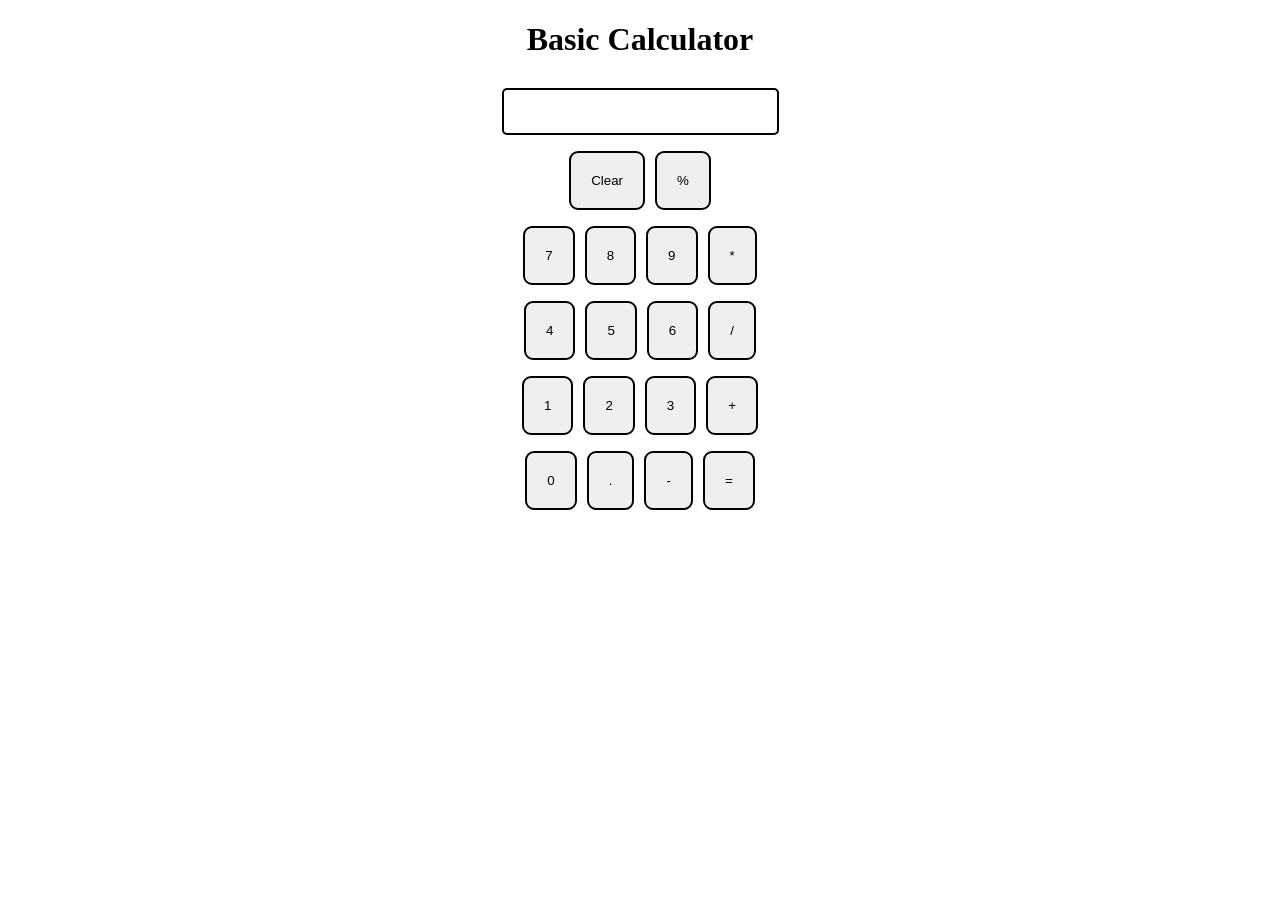
==== calculator/calcy.html @ 0f57d242 "Add basic calculator" ====
<!DOCTYPE html>
<html lang="en">
<head>
    <meta charset="UTF-8">
    <meta name="viewport" content="width=device-width, initial-scale=1.0">
    <title>Calculator</title>
    <style>
        .row{
            padding: 8px 0px;
        }

        .button{
            padding: 20px;
            margin: 0px 3px;
            border: 2px solid black;
            border-radius: 9px;
            cursor: pointer;
        }
    </style>
</head>
<body>
    <h1 style="text-align: center;">Basic Calculator </h1>
    <div class="container" style="display: flex; align-items: center; flex-direction: column;">
        <div class="row">
            <input type="text" class="input" style="margin: 0px; padding: 10px;font-size: 20px;border: 2px solid black; border-radius: 5px;">
        </div>
     
        <div class="row">
            <button class="button">Clear</button>
            <button class="button">%</button>
        </div>
        <div class="row">
            <button class="button">7</button>
            <button class="button">8</button>
             <button class="button">9</button>
            <button class="button">*</button>
        </div>

         <div class="row">
            <button class="button">4</button>
            <button class="button">5</button>
             <button class="button">6</button>
            <button class="button">/</button>
        </div>

         <div class="row">
            <button class="button">1</button>
            <button class="button">2</button>
             <button class="button">3</button>
            <button class="button">+</button>
        </div>
         <div class="row">
            <button class="button">0</button>
            <button class="button">.</button>
             <button class="button">-</button>
            <button class="button">=</button>
        </div>
       
    </div>
    
</body>
</html>
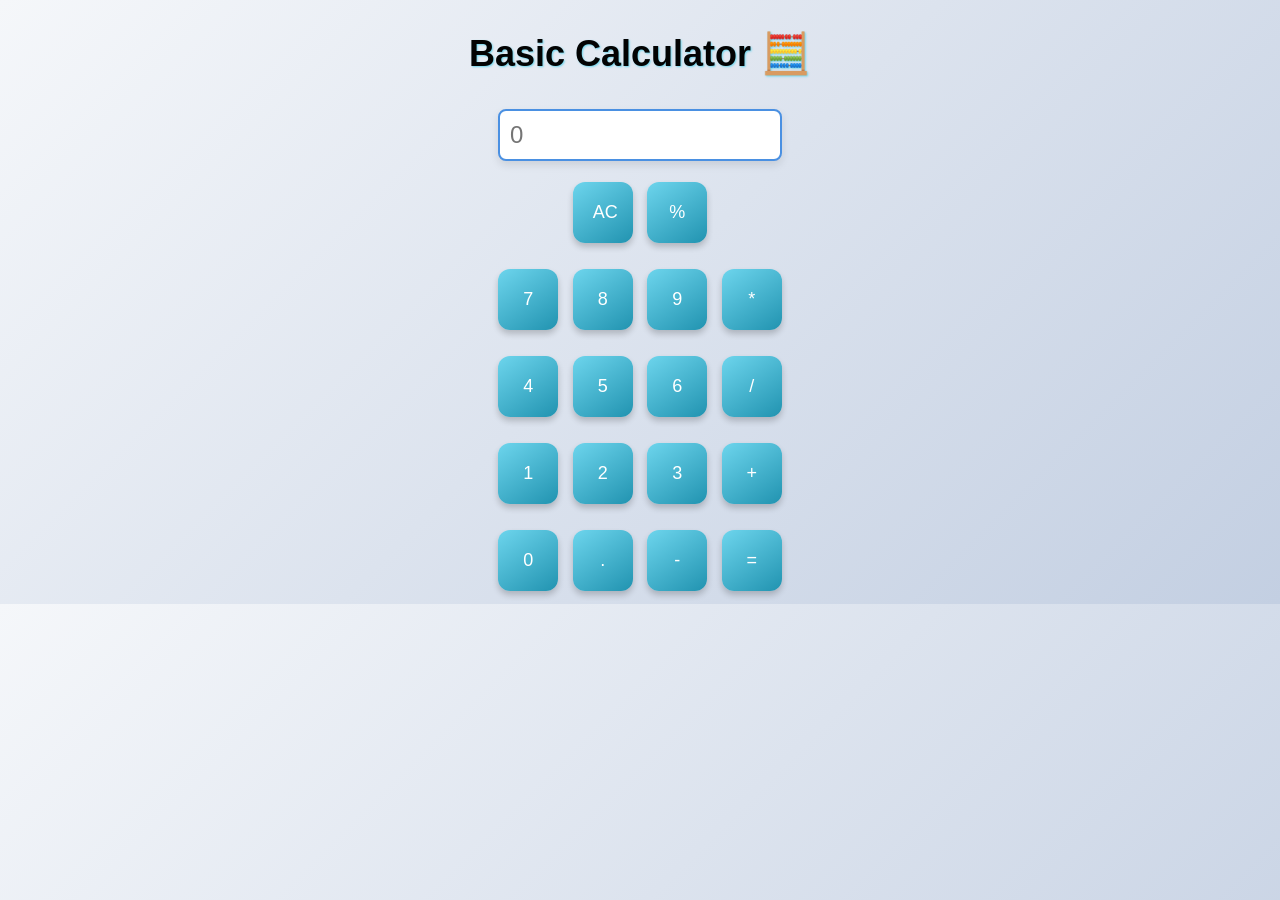
==== commit 0014d9e7: "Improve calculator layout" ====
--- a/calculator/calcy.html
+++ b/calculator/calcy.html
@@ -3,60 +3,116 @@
 <head>
     <meta charset="UTF-8">
     <meta name="viewport" content="width=device-width, initial-scale=1.0">
-    <title>Calculator</title>
+    <title>Colorful Calculator</title>
     <style>
-        .row{
+        body {
+            background: linear-gradient(135deg, #f5f7fa, #c3cfe2);
+            font-family: 'Segoe UI', Tahoma, Geneva, Verdana, sans-serif;
+            margin: 0;
+            padding: 0;
+        }
+
+        h1 {
+            text-align: center;
+            font-size: 36px;
+            font-weight: bold;
+            color: #030303;
+            text-shadow: 1px 1px 2px #6dd5ed;
+            margin-top: 30px;
+            display: flex;
+            justify-content: center;
+            align-items: center;
+            gap: 10px;
+        }
+
+        .container {
+            display: flex;
+            align-items: center;
+            flex-direction: column;
+            margin-top: 20px;
+        }
+
+        .row {
             padding: 8px 0px;
         }
 
-        .button{
+        .input {
+            margin: 0px;
+            padding: 10px;
+            font-size: 24px;
+            border: 2px solid #4a90e2;
+            border-radius: 8px;
+            width: 260px;
+            background-color: #fff;
+            color: #333;
+            box-shadow: 0 4px 8px rgba(0,0,0,0.1);
+        }
+
+        .button {
             padding: 20px;
-            margin: 0px 3px;
-            border: 2px solid black;
-            border-radius: 9px;
+            margin: 5px;
+            border: none;
+            border-radius: 12px;
             cursor: pointer;
+            font-size: 18px;
+            width: 60px;
+            background: linear-gradient(145deg, #6dd5ed, #2193b0);
+            color: white;
+            box-shadow: 0 4px 6px rgba(0,0,0,0.2);
+            transition: transform 0.2s, box-shadow 0.2s;
+        }
+
+        .button:hover {
+            transform: scale(1.05);
+            box-shadow: 0 6px 12px rgba(0,0,0,0.3);
+        }
+
+        .button:active {
+            transform: scale(0.98);
         }
     </style>
 </head>
 <body>
-    <h1 style="text-align: center;">Basic Calculator </h1>
-    <div class="container" style="display: flex; align-items: center; flex-direction: column;">
+  <h1>
+    Basic Calculator <span style="font-size: 40px;">🧮</span>
+</h1>
+
+    <div class="container">
         <div class="row">
-            <input type="text" class="input" style="margin: 0px; padding: 10px;font-size: 20px;border: 2px solid black; border-radius: 5px;">
+            <input type="text" class="input" placeholder="0">
         </div>
-     
+
         <div class="row">
-            <button class="button">Clear</button>
+            <button class="button">AC</button>
             <button class="button">%</button>
         </div>
         <div class="row">
             <button class="button">7</button>
             <button class="button">8</button>
-             <button class="button">9</button>
+            <button class="button">9</button>
             <button class="button">*</button>
         </div>
-
-         <div class="row">
+        <div class="row">
             <button class="button">4</button>
             <button class="button">5</button>
-             <button class="button">6</button>
+            <button class="button">6</button>
             <button class="button">/</button>
         </div>
-
-         <div class="row">
+        <div class="row">
             <button class="button">1</button>
             <button class="button">2</button>
-             <button class="button">3</button>
+            <button class="button">3</button>
             <button class="button">+</button>
         </div>
-         <div class="row">
+        <div class="row">
             <button class="button">0</button>
             <button class="button">.</button>
-             <button class="button">-</button>
+            <button class="button">-</button>
             <button class="button">=</button>
         </div>
-       
     </div>
     
+<script src="calcy.js"></script>
+
 </body>
-</html>+</html>
